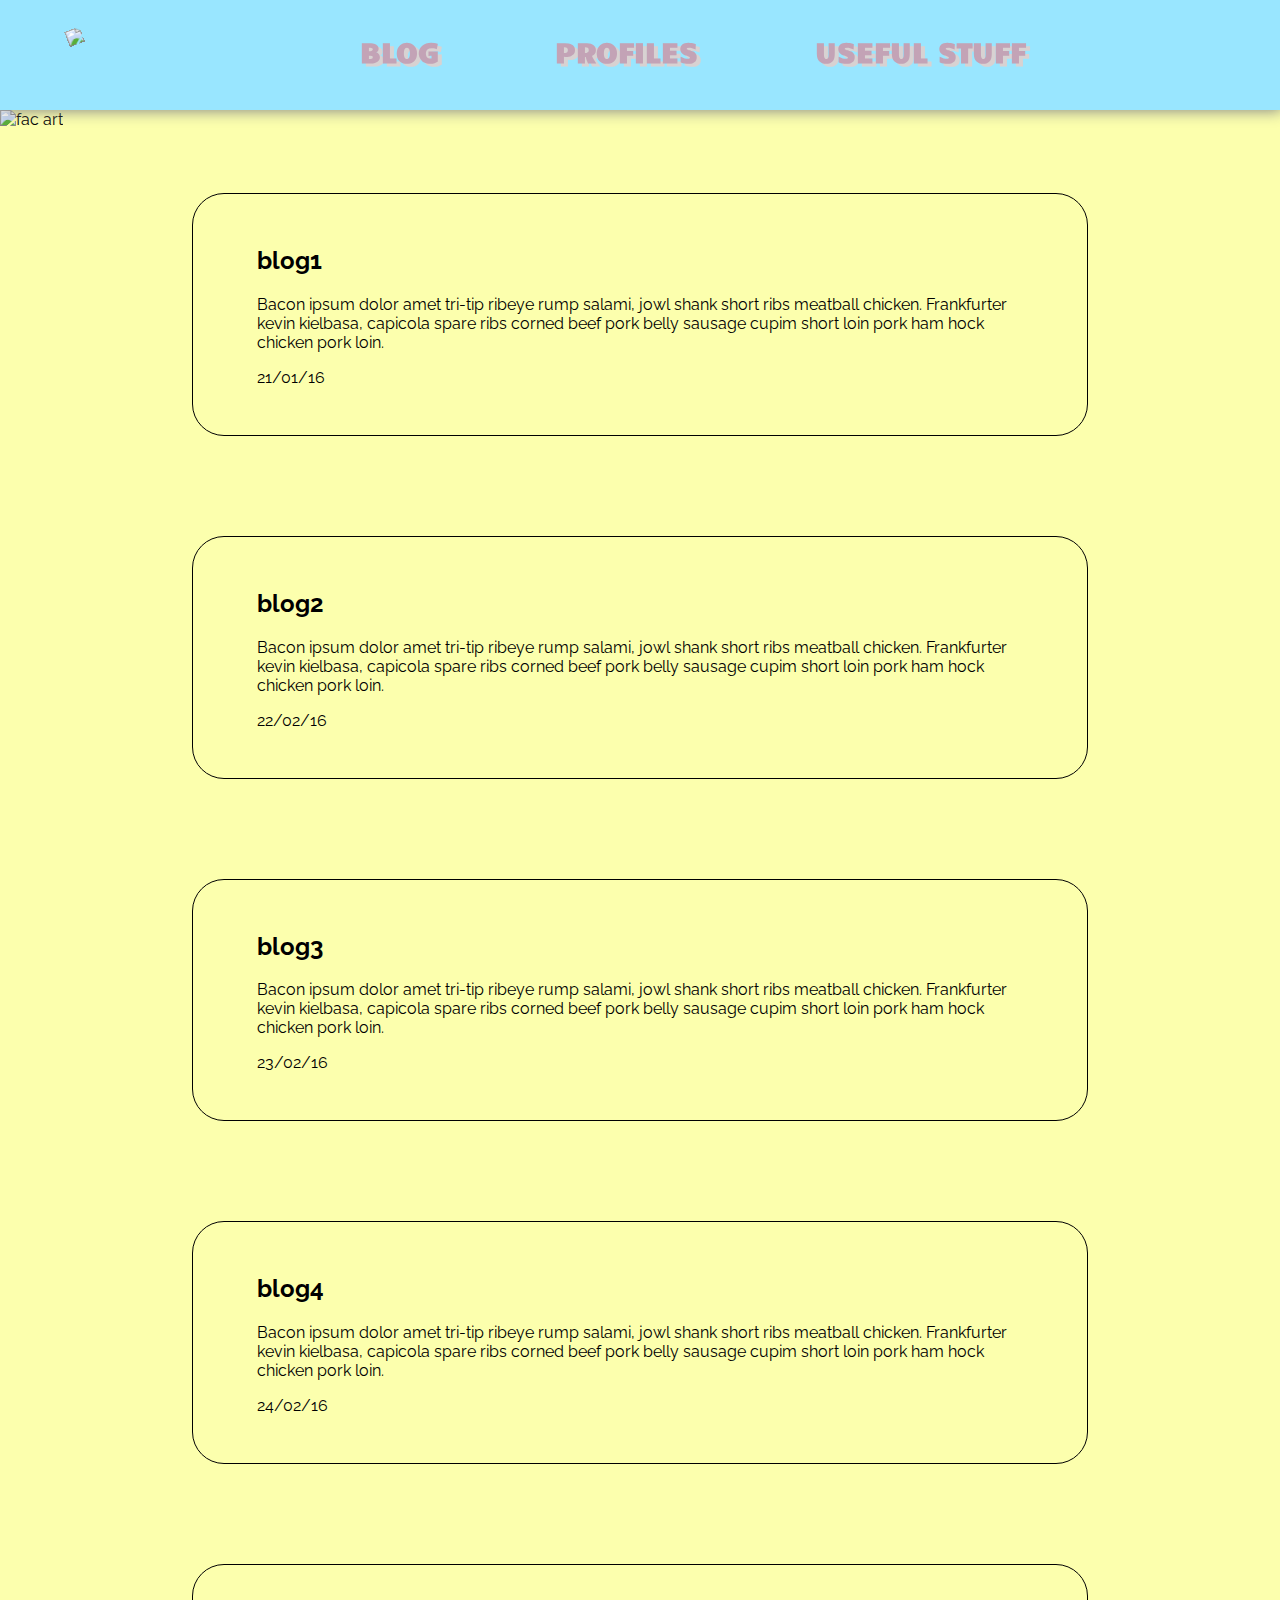
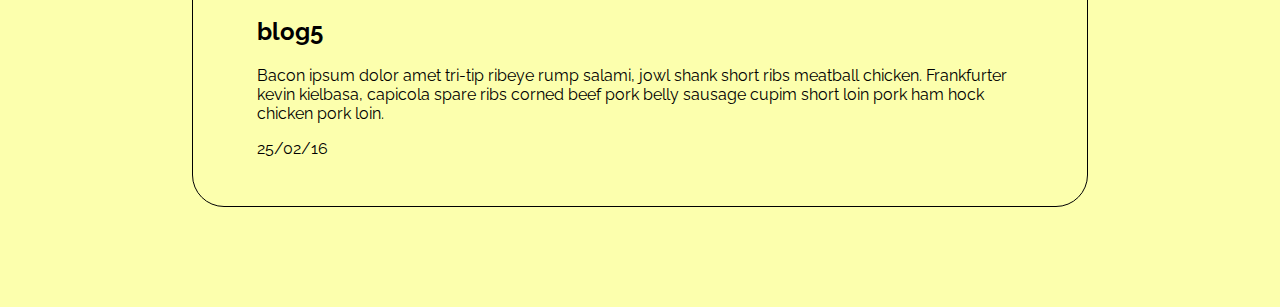
==== index.html @ ed1f663b "our first blog" ====
<!DOCTYPE html>
<html>
  <head>
    <link rel="stylesheet" href="grid.css" type="text/css">
    <link rel="stylesheet" type="text/css" href="home.css">
    <link href='https://fonts.googleapis.com/css?family=Raleway:300' rel='stylesheet' type='text/css'>
    <link href='https://fonts.googleapis.com/css?family=Candal' rel='stylesheet' type='text/css'>
    <script src="blog.js"></script>
  </head>
  <body>

    <nav class="navbar">
      <div class="nav-links">
        <div class='image-wrapper'>
          <a href="index.html">
            <img class="logo" src="http://vignette2.wikia.nocookie.net/adventuretime/images/7/7b/Lady_Rainicorn-0.png/revision/latest?cb=20150723091923&path-prefix=de"/>
          </a>
        </div>
        <div class='navbar-links'>
          <h3><a href="index.html">BLOG</a></h3>
          <h3><a href="blog-profile.html">PROFILES</a></h3>
          <h3><a href="useful-stuff.html">USEFUL STUFF</a></h3>
        </div>
      </nav>
      <div>
        <img alt='fac art' class='home-image' src='https://lh3.googleusercontent.com/[base64]w1366-h450-no'/>
      </div>
      <div class='blog-content'>
        <script>blogcontent();</script>
      </div>
  </body>
</html>
---- grid.css ----
.grid {
  margin: 5% 10%;
  width: 100%;
  clear: both;
  padding: 20px;
}

.column-1 {
  display: block;
  float: left;
  width: 6.66%;
}
.column-2 {
  display: block;
  float: left;
  width: 13.33%;
}
.column-3 {
  display: block;
  float: left;
  width: 19.99%;
}
.column-4 {
  display: block;
  float: left;
  width: 26.66%;
}
.column-5 {
  display: block;
  float: left;
  width: 33.33%;
}
.column-6 {
  display: block;
  float: left;
  width: 39.99%;
}
.column-7 {
  display: block;
  float: left;
  width: 46.66%;
}
.column-8 {
  display: block;
  float: left;
  width: 53.33%;
}
.column-9 {
  display: block;
  float: left;
  width: 59.99%;
}
.column-10 {
  display: block;
  float: left;
  width: 66.66%;
}
.column-11 {
  display: block;
  float: left;
  width: 73.33%;
}.column-12 {
  display: block;
  float: left;
  width: 80%;
}
---- home.css ----
body {
  font-family: 'Raleway', sans-serif;
  background-color: #fcffad;
  background-image: url("http://www.transparenttextures.com/patterns/skulls.png");
  margin: 0;
}
.logo{
  z-index:9999;
  float: left;
  width: 9em;
  transform: rotate(-21deg);
  margin-top: -20px;
  position: absolute;
  left:0;
  top:0;

}
.navbar {
  background-color: #99e6ff;
  height: 110px;
  box-shadow: 2px 1px 14px #888888;
  position: fixed;
  width: 100%;
  top: 0;
  z-index: 10;
}
.navbar-links{


}
.navbar a {
  font-size: 1.5em;
  color: #C3A3B6;
  padding: 2em;
  text-decoration: none;
  text-shadow: rgb(216, 210, 210) 4px 3px 0px;
  font-family: 'Candal', sans-serif;
}
.navbar a:hover {
  color: white;
}
.navbar h3 {
  display: inline-block;
}
.navbar h3 {
  display: inline-block;
}
.nav-links {
  padding-top: 13px;
  margin-left: 60px;
}

.navbar-links {
  margin-left: 20%;
}
body > nav > div > h3:nth-child(2) {
  margin-left: -66px;
}

.image-wrapper {
  position:relative;
  width: 100%;
  height: 0;
}

.home-image{
  position:relative;
  width:100%;
  margin-top:110px;
}

.blog-content article{
  margin-bottom: 100px;
  padding: 2em 4em;
  border: 1px solid black;
  border-radius: 2em;
}
.blog-content{
  margin:5% 15%;
}
@media screen and (max-width: 1035px) {
   .navbar a { font-size: 23px; }
 }
 @media screen and (max-width: 860px) {
  .navbar a { font-size: 23px;
    padding: 25px; }
  .column-12 p { padding: 0 35px; }
  .coming { margin-top: 36%; }
}
@media screen and (max-width: 702px) {
  .navbar a {
    font-size: 19px;
    padding: 11px;
  }
  .nav-links { padding-left: 0px; }

}
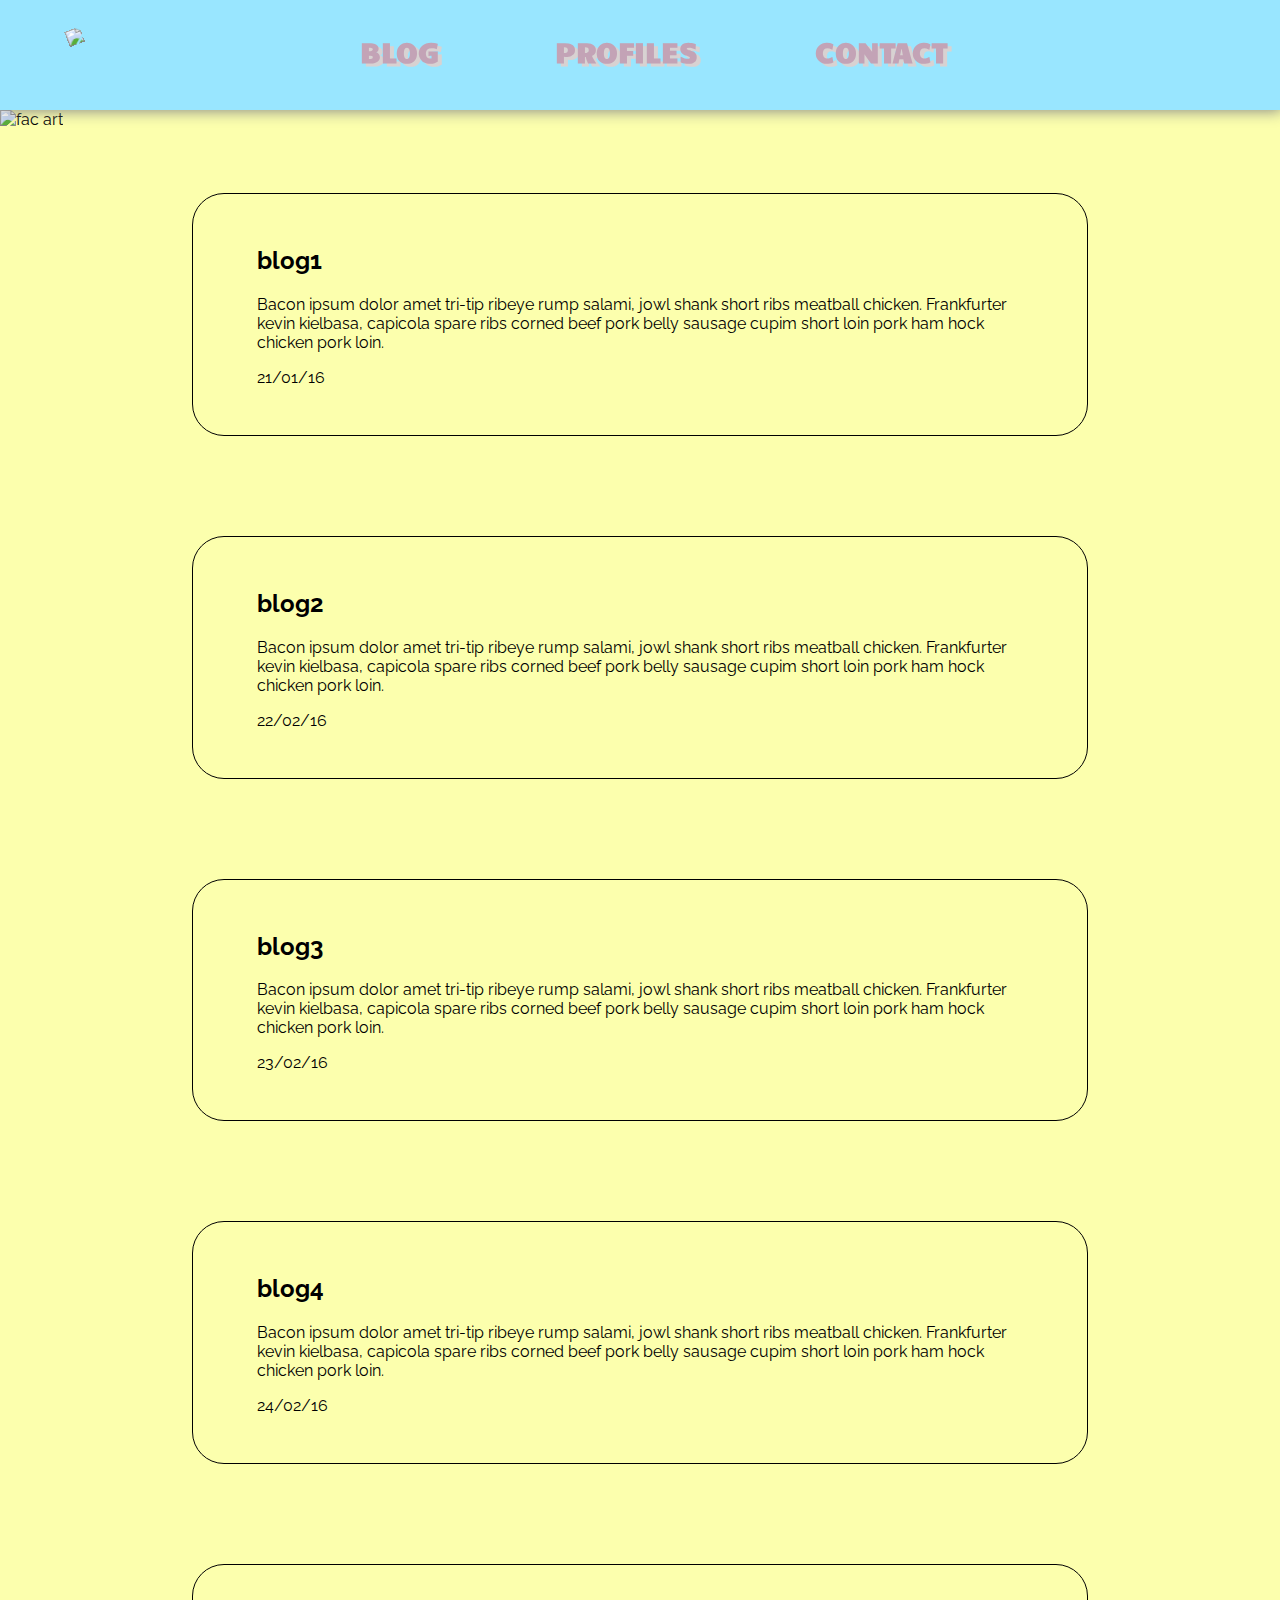
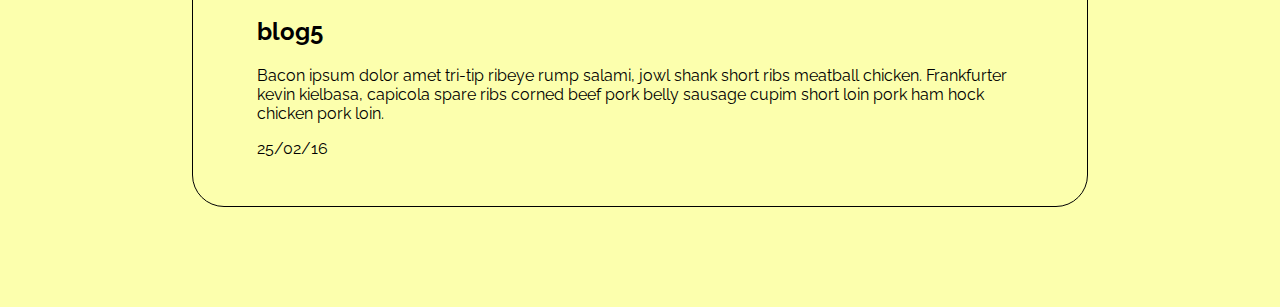
==== commit 41b8d7f5: "fixes and readme" ====
--- a/index.html
+++ b/index.html
@@ -19,7 +19,7 @@
         <div class='navbar-links'>
           <h3><a href="index.html">BLOG</a></h3>
           <h3><a href="blog-profile.html">PROFILES</a></h3>
-          <h3><a href="useful-stuff.html">USEFUL STUFF</a></h3>
+          <h3><a href="contact.html">CONTACT</a></h3>
         </div>
       </nav>
       <div>
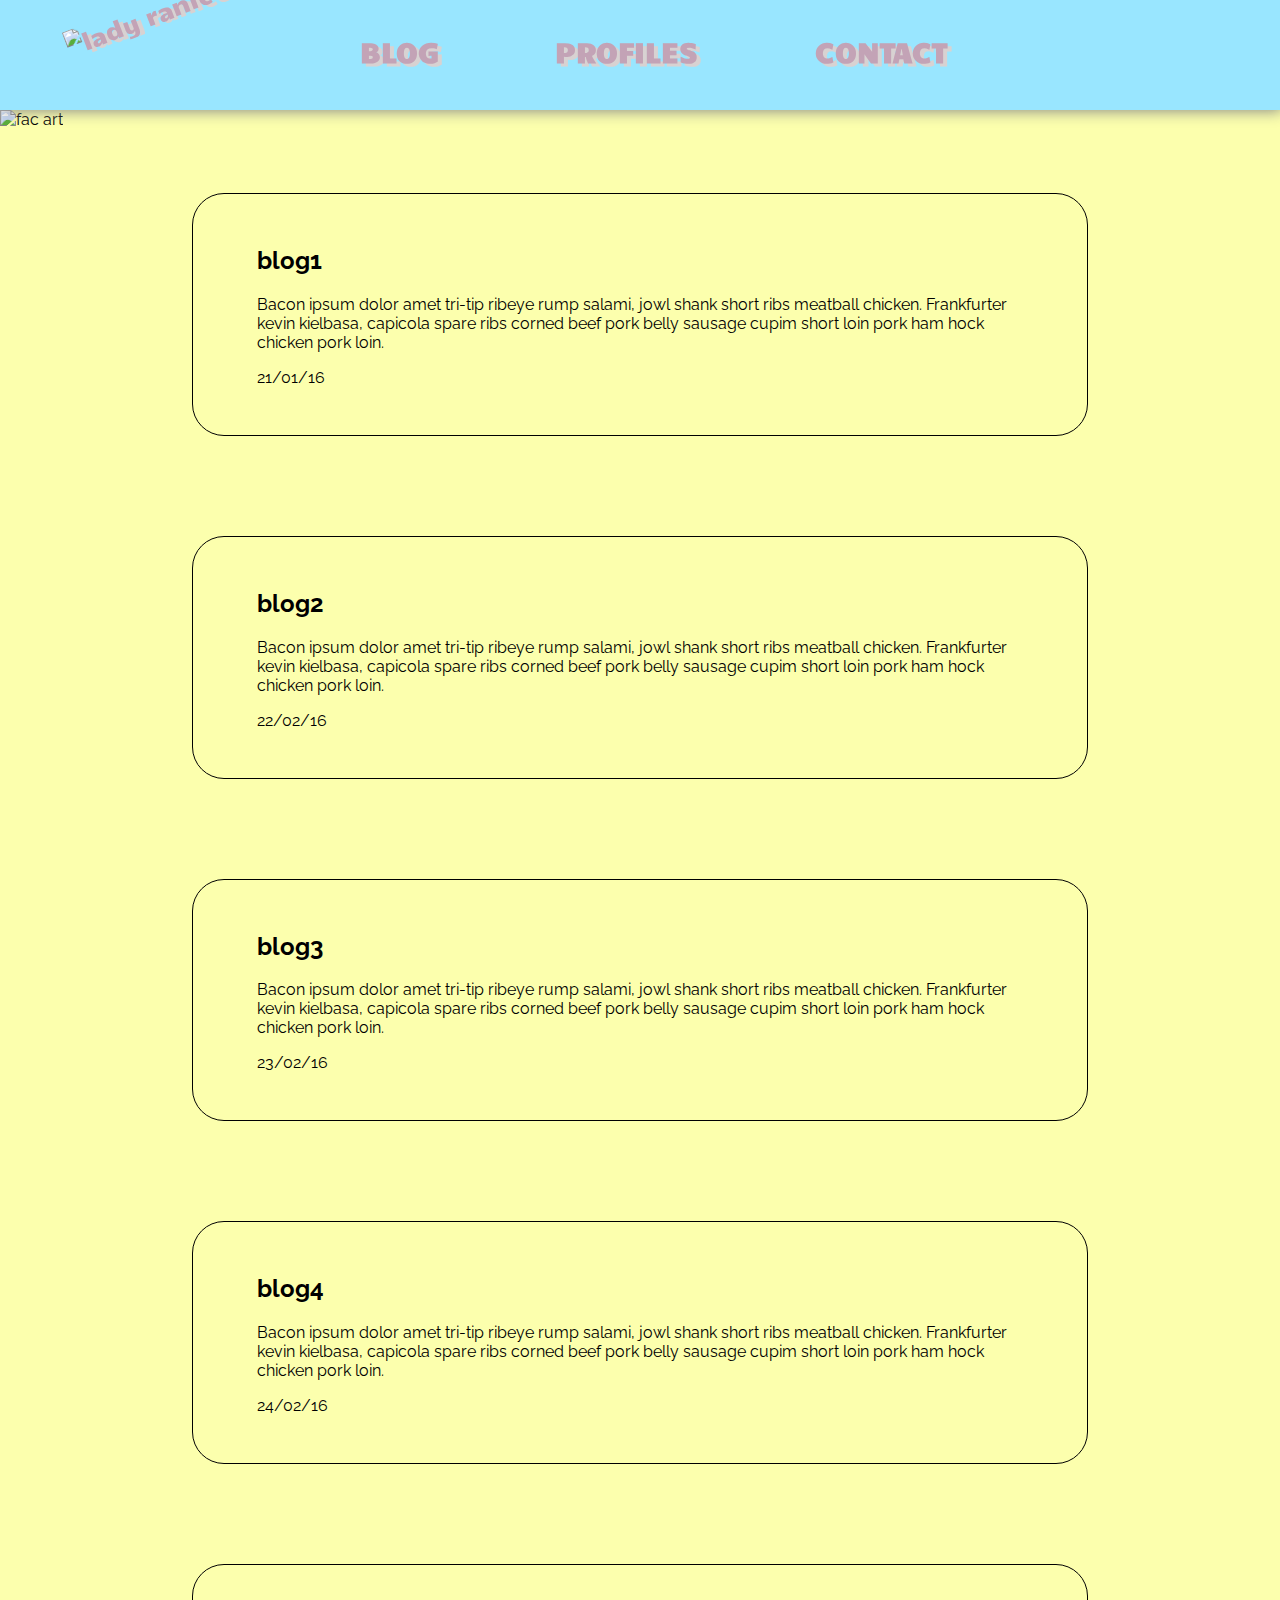
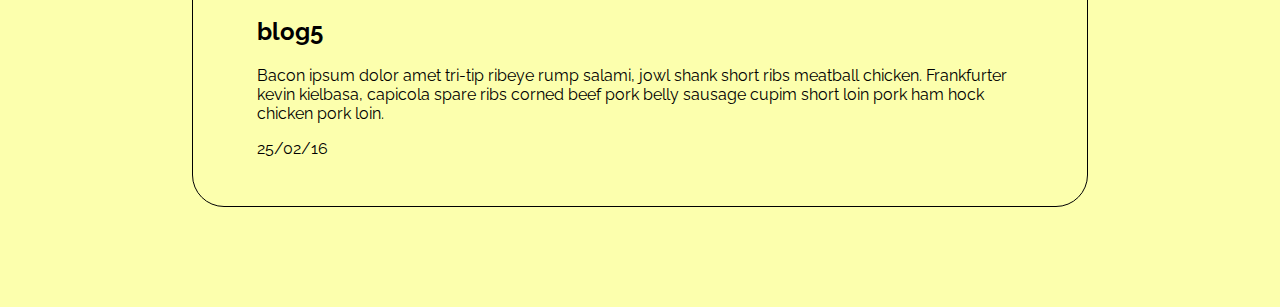
==== commit 4ced1aea: "Improved accessibility, added HTML titles" ====
--- a/index.html
+++ b/index.html
@@ -1,11 +1,12 @@
 <!DOCTYPE html>
-<html>
+<html lang="en">
   <head>
     <link rel="stylesheet" href="grid.css" type="text/css">
     <link rel="stylesheet" type="text/css" href="home.css">
     <link href='https://fonts.googleapis.com/css?family=Raleway:300' rel='stylesheet' type='text/css'>
     <link href='https://fonts.googleapis.com/css?family=Candal' rel='stylesheet' type='text/css'>
     <script src="blog.js"></script>
+    <title> daUnicorns amazing blog page </title>
   </head>
   <body>
 
@@ -13,7 +14,7 @@
       <div class="nav-links">
         <div class='image-wrapper'>
           <a href="index.html">
-            <img class="logo" src="http://vignette2.wikia.nocookie.net/adventuretime/images/7/7b/Lady_Rainicorn-0.png/revision/latest?cb=20150723091923&path-prefix=de"/>
+            <img alt='lady ranicorn' class="logo" src="http://vignette2.wikia.nocookie.net/adventuretime/images/7/7b/Lady_Rainicorn-0.png/revision/latest?cb=20150723091923&path-prefix=de"/>
           </a>
         </div>
         <div class='navbar-links'>
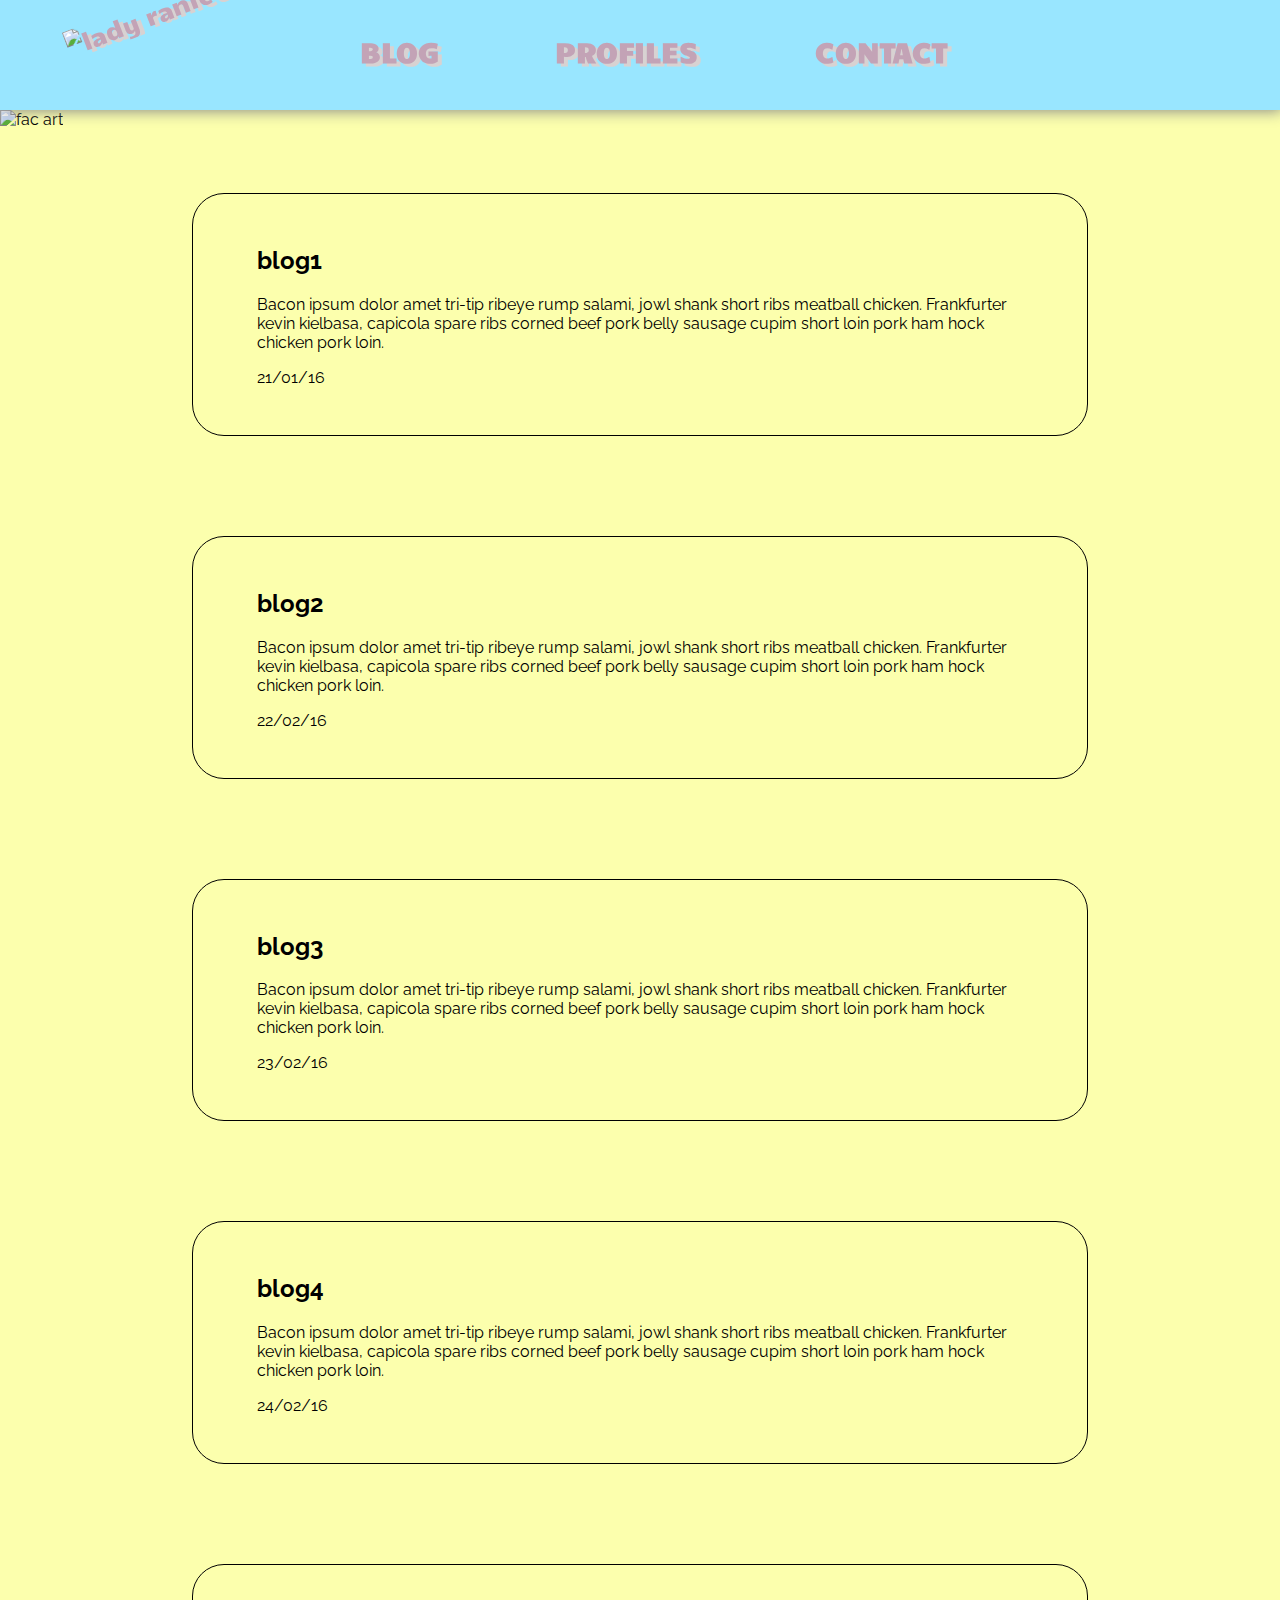
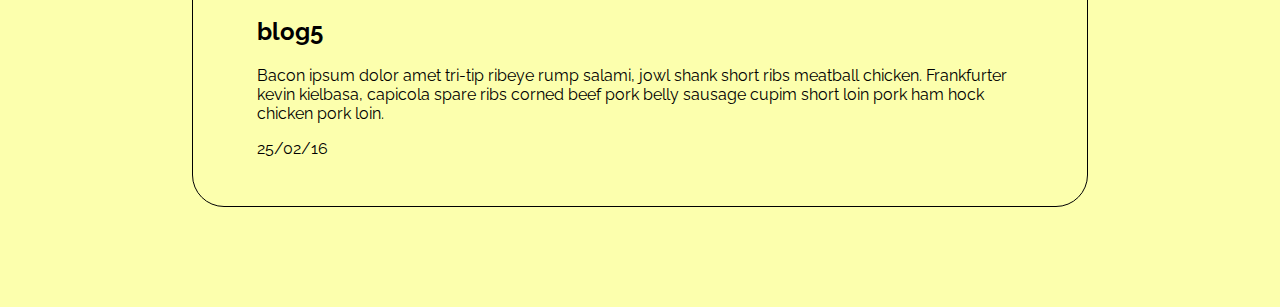
==== commit 610b5026: "all CSS files now merged into one. Removed references to old files" ====
--- a/index.html
+++ b/index.html
@@ -1,7 +1,6 @@
 <!DOCTYPE html>
 <html lang="en">
   <head>
-    <link rel="stylesheet" href="grid.css" type="text/css">
     <link rel="stylesheet" type="text/css" href="home.css">
     <link href='https://fonts.googleapis.com/css?family=Raleway:300' rel='stylesheet' type='text/css'>
     <link href='https://fonts.googleapis.com/css?family=Candal' rel='stylesheet' type='text/css'>
--- a/home.css
+++ b/home.css
@@ -1,3 +1,69 @@
+.grid {
+  margin: 5% 10%;
+  width: 100%;
+  clear: both;
+  padding: 20px;
+}
+
+.column-1 {
+  display: block;
+  float: left;
+  width: 6.66%;
+}
+.column-2 {
+  display: block;
+  float: left;
+  width: 13.33%;
+}
+.column-3 {
+  display: block;
+  float: left;
+  width: 19.99%;
+}
+.column-4 {
+  display: block;
+  float: left;
+  width: 26.66%;
+}
+.column-5 {
+  display: block;
+  float: left;
+  width: 33.33%;
+}
+.column-6 {
+  display: block;
+  float: left;
+  width: 39.99%;
+}
+.column-7 {
+  display: block;
+  float: left;
+  width: 46.66%;
+}
+.column-8 {
+  display: block;
+  float: left;
+  width: 53.33%;
+}
+.column-9 {
+  display: block;
+  float: left;
+  width: 59.99%;
+}
+.column-10 {
+  display: block;
+  float: left;
+  width: 66.66%;
+}
+.column-11 {
+  display: block;
+  float: left;
+  width: 73.33%;
+}.column-12 {
+  display: block;
+  float: left;
+  width: 80%;
+}
 
 body {
   font-family: 'Raleway', sans-serif;
@@ -96,3 +162,133 @@
   .nav-links { padding-left: 0px; }
 
 }
+body {
+  font-family: 'Raleway', sans-serif;
+  background-color: #fcffad;
+  background-image: url("http://www.transparenttextures.com/patterns/skulls.png");
+}
+
+.container {
+  margin-top: 150px;
+  margin-bottom: 80px;
+}
+
+/******************* info links *******************/
+
+.info {
+  margin-left: auto;
+  margin-right: auto;
+  width: 200px;
+  display: block;
+  opacity: 1;
+  margin-top: 30px;
+}
+
+.linkedIn img, .github img, .codewars img {
+  height: 45px;
+  width: 45px;
+  padding: 0 5px 0 12px;
+}
+
+/****************** rotate animation **************/
+
+.flip-container:hover .flipper {
+  transform: rotateY(180deg);
+}
+
+.flip-container, .front, .back {
+width: 250px;
+height: 300px;
+margin-right: auto;
+margin-left: auto;
+display: block;
+cursor: pointer;
+}
+
+.flipper {
+transition: 0.6s;
+transform-style: preserve-3d;
+position: relative;
+}
+
+.front, .back {
+backface-visibility: hidden;
+position: absolute;
+top: 0;
+left: 0;
+}
+
+.front img, .back img {
+  width: 100%;
+  height: 100%;
+  border: 7px solid lightblue;
+  border-radius: 16px;
+}
+
+.front img {
+  margin-left: -14px;
+}
+
+.back {
+transform: rotateY(180deg);
+}
+
+.front .name {
+font-size: 21px;
+display: inline-block;
+background: rgba(33, 33, 33, 0.8);
+color: #f8f8f8;
+font-family: Courier;
+padding: 5px 10px;
+border-radius: 5px;
+bottom: 30px;
+left: 25%;
+position: absolute;
+text-shadow: 0.1em 0.1em 0.05em #333;
+transform: rotate(-18deg);
+margin-right: 17px;
+}
+
+/****************** Summary style ****************/
+
+.space {
+  height: 100px;
+}
+
+.column-8 {
+  margin-left: auto;
+  margin-right: auto;
+}
+
+.column-12 p {
+  font-size: 20px;
+  text-align: center;
+  padding-left: 100px;
+  padding-right: 100px;
+  margin-bottom: 60px;
+}
+
+.column-12 h2  {
+  text-align: center;
+  margin-top: 50px;
+  margin-bottom: 75px;
+  margin-bottom: 35px;
+  font-family: 'Candal', sans-serif;
+  color: #FCFFAD;
+}
+
+div:nth-child(3) > div.top > div {
+  background-color: rgba(228, 180, 209, 0.7);
+  border-radius: 25px;
+  margin-bottom: 80px;
+}
+
+.coming {
+  font-size: 76px;
+  transform: rotate(-22deg);
+  text-align: center;
+  margin-top: 25%;
+  text-shadow: rgb(216, 210, 210) 10px 10px 0px;
+  font-family: 'Candal', sans-serif;
+  color: #C3A3B6;
+}
